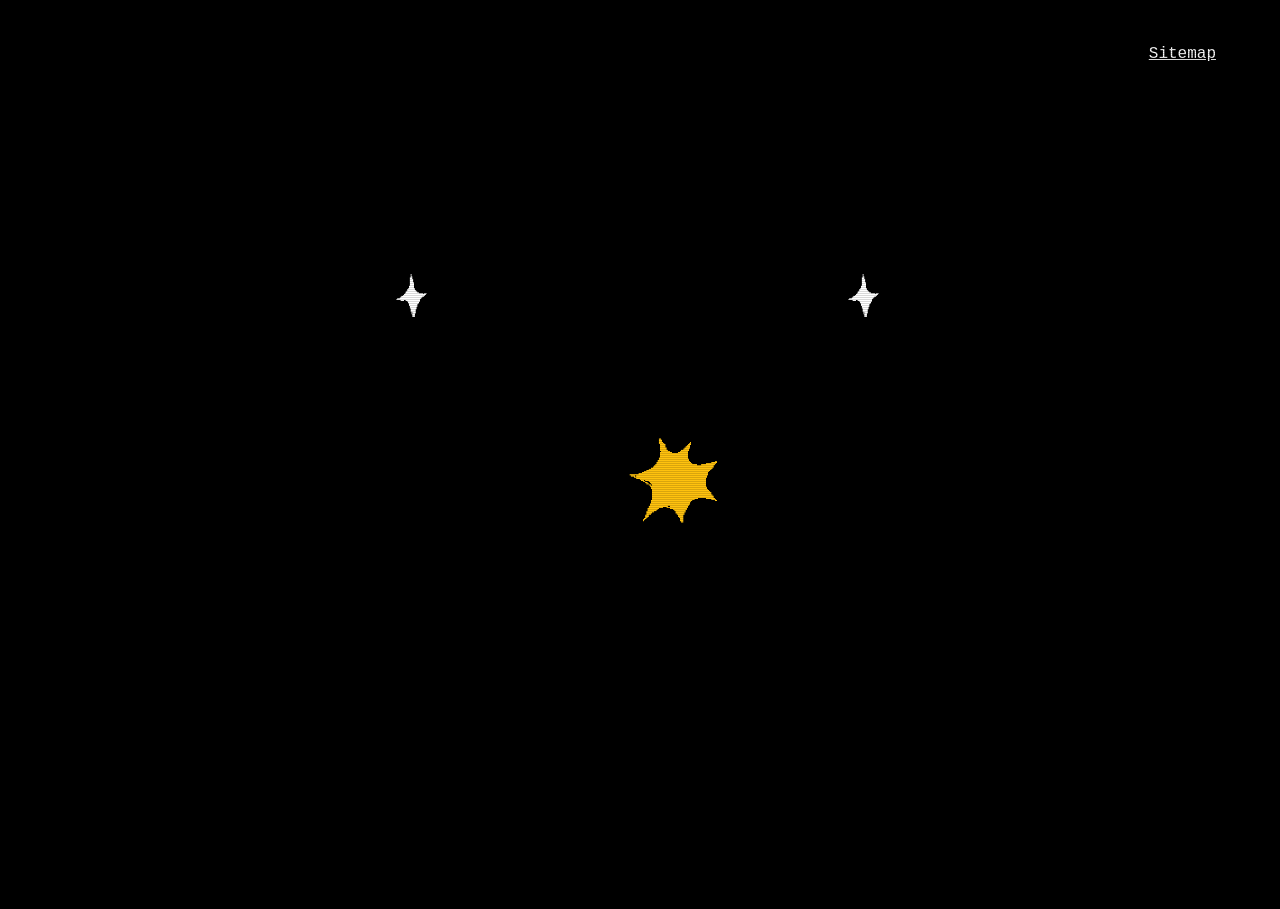
==== index.html @ 157dc04f "upload" ====
<!DOCTYPE html>
<html>
  <head>
    <meta charset="UTF-8">
    <meta name="viewport" content="width=device-width, initial-scale=1.0">
    <title>S.T.Roy</title>
    <!-- The style.css file allows you to change the look of your web pages.
         If you include the next line in all your web pages, they will all share the same look.
         This makes it easier to make new pages for your site. -->
    <link href="/style.css" rel="stylesheet" type="text/css" media="all">
  </head>
  <body>
    <div class="main-container">
      <div class="icon-button-container" style="position: absolute; top: 50%; left: 50%; display: inline-block; text-align: center; width: 80px; height: 80px;">
        <a href="about/" >
          <img src="/images/sun.png" alt="sun pixel image"  />
          <label>about me!</label>
        </a>
      </div>
      <div class="icon-button-container"  style="position: absolute; top: 30%; left: 30%; display: inline-block; text-align: center; width: 60px; height: 60px;">
        <a href="library/" >
          <img src="/images/star.png" alt="star pixel image"  />
          <label>library</label>
        </a>
      </div>
      
      
      <div class="icon-button-container"  style="position: absolute; top: 30%; right: 30%; display: inline-block; text-align: center; width: 60px; height: 60px;">
        <a href="external/" >
          <img src="/images/star.png" alt="star pixel image"  />
          <label>external links</label>
        </a>
      </div>
      
      <div>
          <a href="sitemap/" style="position: absolute; top: 5%; right: 5%; font-size: 1rem;">Sitemap</a>
      </div>
    </div>
  </body>
</html>
---- style.css ----
:root {
	font-family: 'Courier New', Courier, monospace;
	background-color: black;
	color: white;
}

html,
body {
		margin: 0;
		width: 100%;
		height: 100%;
}

body::after {
    content: "";
    position: absolute;
    top: 0;
    left: 0;
    width: 100vw;
    height: 100vh;
    background: repeating-linear-gradient(
      0deg,
      rgba(0, 0, 0, 0.15) 0,
      rgba(0, 0, 0, 0.15) 1px,
      transparent 1px,
      transparent 2px
    );
    pointer-events: none;
    z-index: 100;

    /* filter: blur(10rem) */
  }
  
.main-container {
		display: flex;
		flex-direction: column;
		justify-content: justify;

		width: 80vw;
		height: 80vh;

		margin: 1vh auto;
	}
	
a {
	text-decoration: underline;
	color: white;
}

a:hover {
	color: lightgray;
	background: rgba(255, 255, 255, 0.5);
}

.hover-rotate:hover {
	transform: rotate(45deg);
}

.hover-label {
	opacity: 0;
}
.hover-label:hover {
	opacity: 1;
}


.icon-button-container {
    position: absolute;
    /* background: #f0f0f0; */
    border-radius: 50%;
        
}
.icon-button-container img, .icon-button-container label {
    position: absolute;
    top: 50%;
    left: 50%;
    transform: translate(-50%, -50%);
}

.icon-button-container label {
        z-index: 3;
        opacity: 0;
        white-space: nowrap;
    }
    .icon-button-container img {
        z-index: 2;
        width: 140%;
        /* filter: blur(0.5px); */
    }

    .icon-button-container:hover img {
        transform: translate(-50%, -50%) rotate(45deg);
    }
    .icon-button-container:hover label {
        opacity: 1;
        font-size: 2rem;
        font-weight: bolder;
        color: white;
        background: rgba(255, 255, 255, 0.5);
        -webkit-text-stroke: 0.1rem black;
        /* https://www.reddit.com/r/csshelp/comments/b3z3gp/how_to_i_make_text_with_black_outline/ */
        /* text-shadow: 0.05em 0 black, 0 0.05em black, -0.05em 0 black, 0 -0.05em black, -0.05em -0.05em black, -0.05em 0.05em black, 0.05em -0.05em black, 0.05em 0.05em black; */
    }
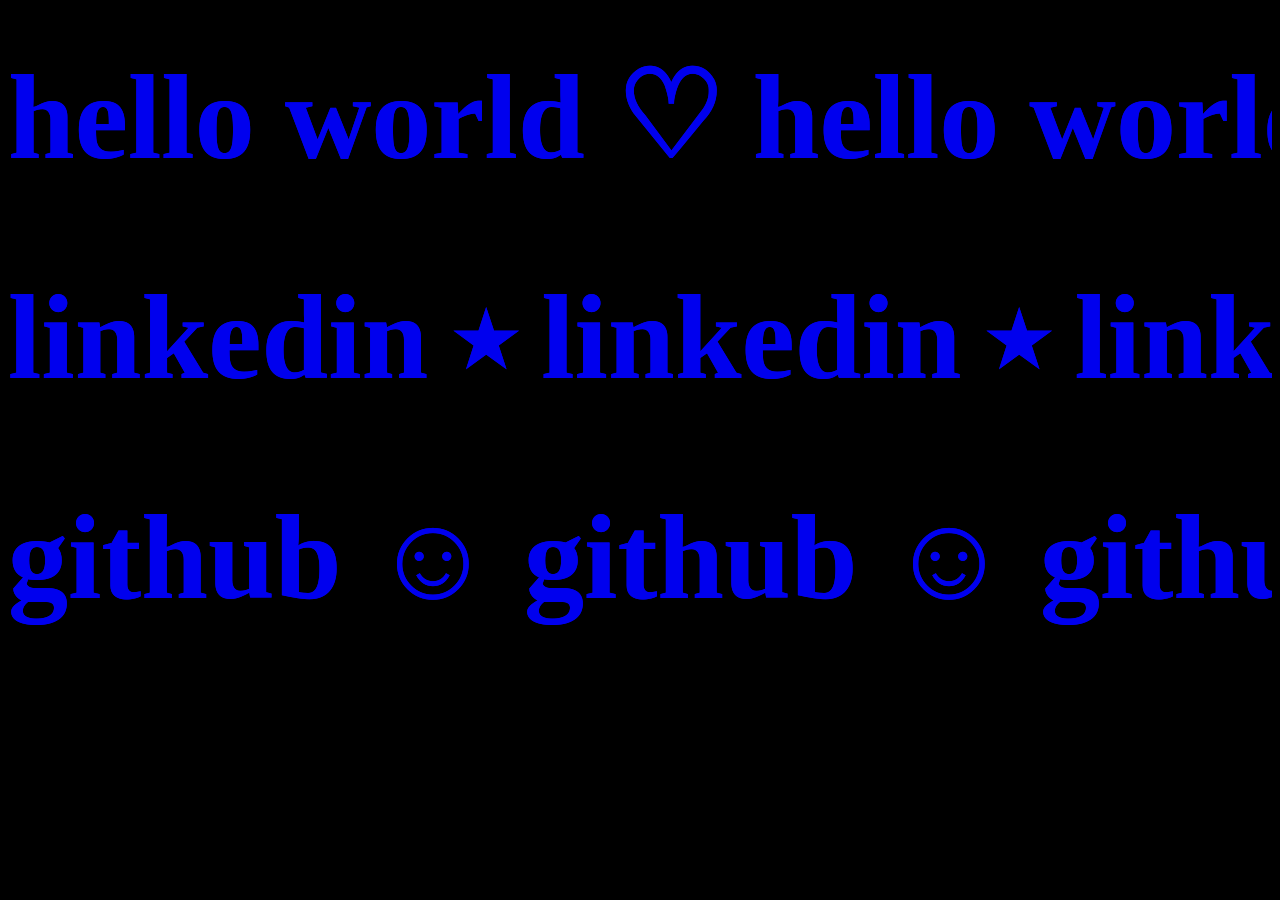
==== commit 94427c8e: "home scroll function" ====
--- a/index.html
+++ b/index.html
@@ -4,37 +4,43 @@
     <meta charset="UTF-8">
     <meta name="viewport" content="width=device-width, initial-scale=1.0">
     <title>S.T.Roy</title>
-    <!-- The style.css file allows you to change the look of your web pages.
-         If you include the next line in all your web pages, they will all share the same look.
-         This makes it easier to make new pages for your site. -->
-    <link href="/style.css" rel="stylesheet" type="text/css" media="all">
+    <!-- https://blog.hubspot.com/website/scrolling-text-css for scroll effect-->
+    <link href="/styles/default.css" rel="stylesheet" type="text/css" media="all">
+    <link href="/styles/scroll.css" rel="stylesheet" type="text/css" media="all">
+    <script
+    src="https://code.jquery.com/jquery-3.7.1.min.js"
+    integrity="sha256-/JqT3SQfawRcv/BIHPThkBvs0OEvtFFmqPF/lYI/Cxo="
+    crossorigin="anonymous"></script>
+
+    <script src="/scripts/scroll.js" type="text/javascript"></script>
+  
+    <style>
+      a {
+        text-decoration: none !important;
+      }
+    </style>
   </head>
-  <body>
-    <div class="main-container">
-      <div class="icon-button-container" style="position: absolute; top: 50%; left: 50%; display: inline-block; text-align: center; width: 80px; height: 80px;">
-        <a href="about/" >
-          <img src="/images/sun.png" alt="sun pixel image"  />
-          <label>about me!</label>
-        </a>
-      </div>
-      <div class="icon-button-container"  style="position: absolute; top: 30%; left: 30%; display: inline-block; text-align: center; width: 60px; height: 60px;">
-        <a href="library/" >
-          <img src="/images/star.png" alt="star pixel image"  />
-          <label>library</label>
-        </a>
-      </div>
-      
-      
-      <div class="icon-button-container"  style="position: absolute; top: 30%; right: 30%; display: inline-block; text-align: center; width: 60px; height: 60px;">
-        <a href="external/" >
-          <img src="/images/star.png" alt="star pixel image"  />
-          <label>external links</label>
-        </a>
-      </div>
-      
-      <div>
-          <a href="sitemap/" style="position: absolute; top: 5%; right: 5%; font-size: 1rem;">Sitemap</a>
-      </div>
+  <body class="terminal">
+
+    <div class="container" speed=70>
+      <div class='scrolling-text'> <h2 class="scrolling-text-content default">
+        <a href="sitemap" target="_blank">
+          hello world ♡ hello world ♡ hello world </a>
+      </h2></div>
+    </div>
+
+    <div class="container left-to-right" speed=100>
+      <div class='scrolling-text'> <h2 class="scrolling-text-content default">
+        <a href="https://www.linkedin.com/in/roysumnima" target="_blank">
+          linkedin ⭒ linkedin ⭒ linkedin ⭒ linkedin ⭒ linkedin</a>
+        </h2></div>
+    </div>
+
+    <div class="container">
+      <div class='scrolling-text'> <h2 class="scrolling-text-content default" >
+        <a href="https://www.github.com/roysumnima" target="_blank">
+          github ☺︎ github ☺︎ github ☺︎ github ☺︎ github</a>
+        </h2></div>
     </div>
   </body>
 </html>
--- a/styles/scroll.css
+++ b/styles/scroll.css
@@ -0,0 +1,30 @@
+body,
+html {
+  overflow: hidden;
+}
+
+body {
+  background: #000;
+}
+
+.container {
+  position: relative;
+  width: 100vw;
+  overflow: hidden;
+}
+
+.scrolling-text {
+  display: inline-block;
+  transition: transform 0.5s cubic-bezier(0.23, 0.36, 0.28, 0.83);
+  will-change: transform;
+  backface-visibility: hidden;
+}
+
+.scrolling-text .scrolling-text-content {
+  color: #fff;
+  font-size: 120px;
+  white-space: nowrap;
+  transition: transform 0.5s cubic-bezier(0.23, 0.36, 0.28, 0.83);
+  line-height: 1em;
+  margin: 50px 0;
+}
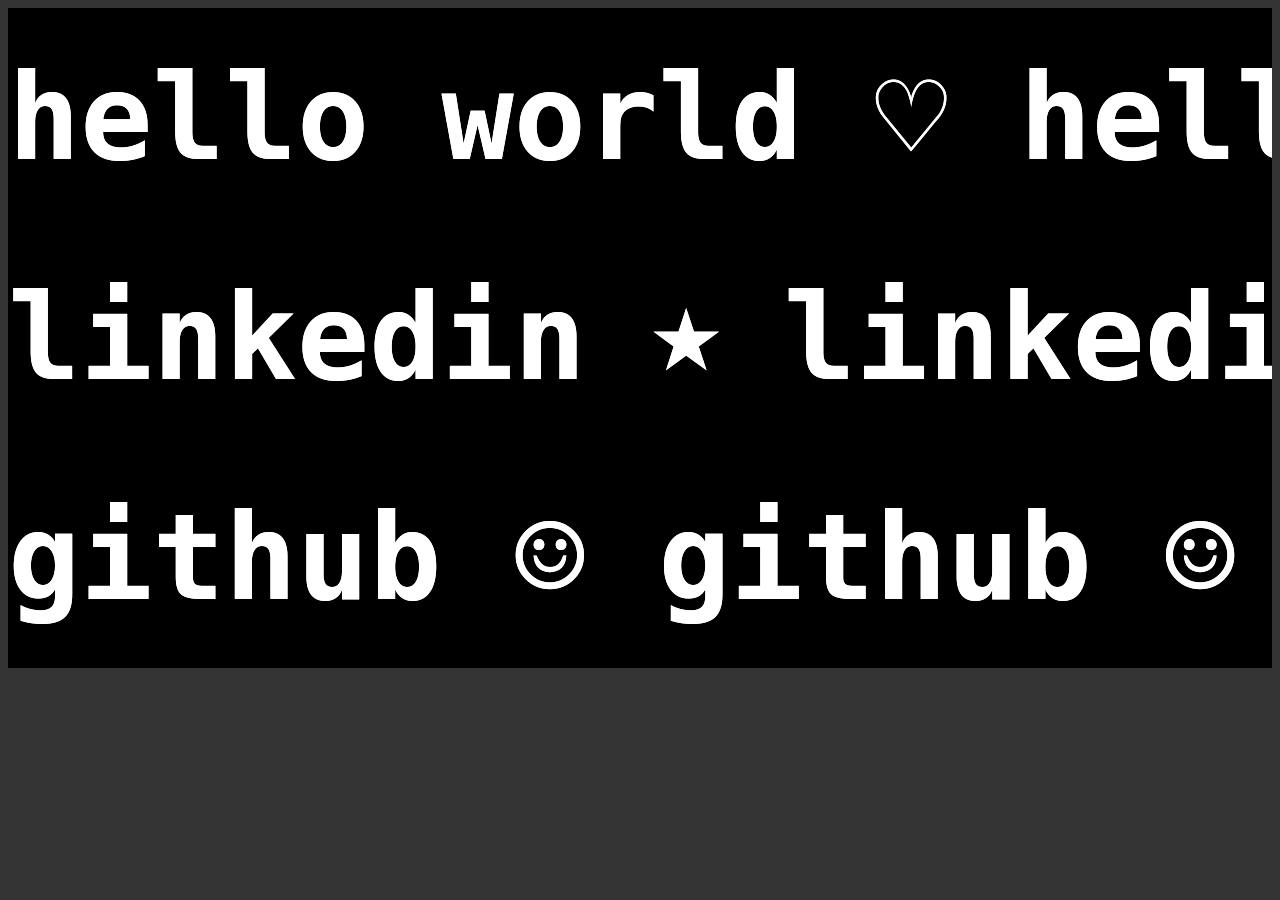
==== commit 8ed1bebe: "css tweaks" ====
--- a/index.html
+++ b/index.html
@@ -25,21 +25,21 @@
     <div class="container" speed=70>
       <div class='scrolling-text'> <h2 class="scrolling-text-content default">
         <a href="sitemap" target="_blank">
-          hello world ♡ hello world ♡ hello world </a>
+          hello world ♡ hello world ♡ hello world ♡ hello world ♡</a>
       </h2></div>
     </div>
 
     <div class="container left-to-right" speed=100>
       <div class='scrolling-text'> <h2 class="scrolling-text-content default">
         <a href="https://www.linkedin.com/in/roysumnima" target="_blank">
-          linkedin ⭒ linkedin ⭒ linkedin ⭒ linkedin ⭒ linkedin</a>
+          linkedin ⭒ linkedin ⭒ linkedin ⭒ linkedin ⭒ linkedin ⭒</a>
         </h2></div>
     </div>
 
     <div class="container">
       <div class='scrolling-text'> <h2 class="scrolling-text-content default" >
         <a href="https://www.github.com/roysumnima" target="_blank">
-          github ☺︎ github ☺︎ github ☺︎ github ☺︎ github</a>
+          github ☺︎ github ☺︎ github ☺︎ github ☺︎ github ☺︎</a>
         </h2></div>
     </div>
   </body>
--- a/styles/default.css
+++ b/styles/default.css
@@ -0,0 +1,118 @@
+:root {
+    background-color: #333;
+}
+
+body {
+        font-family: monospace;
+}
+        
+
+.default {
+
+    
+
+    .main-container {
+	    color: white;
+		margin: 0;
+
+		width: 100%;
+		height: 100%;
+
+		display: flex;
+		flex-direction: column;
+		justify-content: justify;
+
+		width: 80vw;
+		height: 80vh;
+
+		margin: 1vh auto;
+	}
+
+    a {
+	text-decoration: underline;
+	color: white;
+}
+
+a:hover {
+	color: lightgray;
+	background: rgba(255, 255, 255, 0.5);
+}
+
+.hover-rotate:hover {
+	transform: rotate(45deg);
+}
+
+.hover-label {
+	opacity: 0;
+}
+.hover-label:hover {
+	opacity: 1;
+}
+
+
+.icon-button-container {
+    position: absolute;
+    /* background: #f0f0f0; */
+    border-radius: 50%;
+        
+}
+.icon-button-container img, .icon-button-container label {
+    position: absolute;
+    top: 50%;
+    left: 50%;
+    transform: translate(-50%, -50%);
+}
+
+.icon-button-container label {
+        z-index: 3;
+        opacity: 0;
+        white-space: nowrap;
+    }
+    .icon-button-container img {
+        z-index: 2;
+        width: 140%;
+        /* filter: blur(0.5px); */
+    }
+
+    .icon-button-container:hover img {
+        transform: translate(-50%, -50%) rotate(45deg);
+    }
+    .icon-button-container:hover label {
+        opacity: 1;
+        font-size: 2rem;
+        font-weight: bolder;
+        color: white;
+        background: rgba(255, 255, 255, 0.5);
+        -webkit-text-stroke: 0.1rem black;
+        /* https://www.reddit.com/r/csshelp/comments/b3z3gp/how_to_i_make_text_with_black_outline/ */
+        /* text-shadow: 0.05em 0 black, 0 0.05em black, -0.05em 0 black, 0 -0.05em black, -0.05em -0.05em black, -0.05em 0.05em black, 0.05em -0.05em black, 0.05em 0.05em black; */
+    }
+
+
+}
+
+.terminal {
+    body::after {
+    content: "";
+    position: absolute;
+    top: 0;
+    left: 0;
+    width: 100vw;
+    height: 100vh;
+    background: repeating-linear-gradient(
+      0deg,
+      rgba(0, 0, 0, 0.15) 0,
+      rgba(0, 0, 0, 0.15) 1px,
+      transparent 1px,
+      transparent 2px
+    );
+    pointer-events: none;
+    z-index: 100;
+
+    /* filter: blur(10rem) */
+  }
+}
+
+  
+
+	
